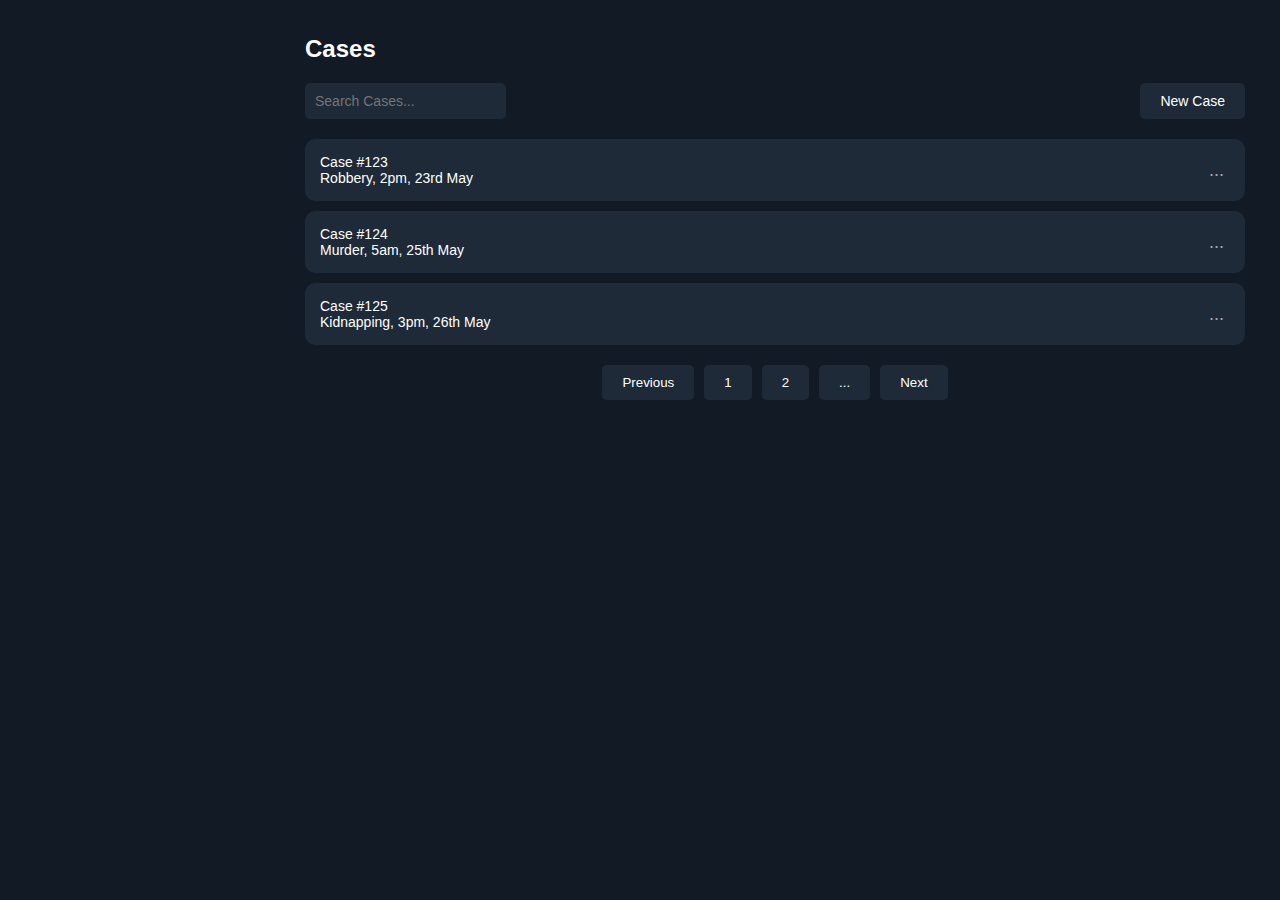
==== src/components/cases/index.html @ 465f3eac "feat: cases" ====
<!DOCTYPE html>
<html lang="en">
<head>
    <meta charset="UTF-8">
    <meta name="viewport" content="width=device-width, initial-scale=1.0">
    <link href="https://cdnjs.cloudflare.com/ajax/libs/font-awesome/5.15.4/css/all.min.css" rel="stylesheet">
    <link rel="stylesheet" href="style.css"> <!-- Assuming style.css is also served correctly -->
    <title>Cases Section</title>
</head>
<body>
    <!-- Sidebar placeholder where the sidebar content will be injected -->
    <div id="sidebar"></div>

    <div class="content">
        <div class="header">
            <h1>Cases</h1>
        </div>
        <div class="search-container">
            <input type="text" placeholder="Search Cases...">
            <button class="new-case-btn">New Case</button>
        </div>
        <div class="case-list">
            <div class="case">
                <div>Case #123 <br> Robbery, 2pm, 23rd May</div>
                <button>...</button>
            </div>
            <div class="case">
                <div>Case #124 <br> Murder, 5am, 25th May</div>
                <button>...</button>
            </div>
            <div class="case">
                <div>Case #125 <br> Kidnapping, 3pm, 26th May</div>
                <button>...</button>
            </div>
        </div>
        <div class="pagination">
            <button>Previous</button>
            <button>1</button>
            <button>2</button>
            <button>...</button>
            <button>Next</button>
        </div>
    </div>

    <script src="components/cases/script.js"></script> 
</body>
</html>
---- src/components/cases/style.css ----
body {
    font-family: Arial, sans-serif;
    background-color: #121a26;
    color: #ffffff;
    margin: 0;
    padding: 15px;
}

.content {
    margin-left: 270px;
    padding: 20px;
}

.header {
    display: flex;
    justify-content: space-between;
    align-items: center;
    margin-bottom: 20px;
}

.header h1 {
    font-size: 24px;
    margin: 0;
}

.search-container {
    display: flex;
    justify-content: space-between;
    margin-top: 10px;
}

.search-container input {
    padding: 10px;
    border: none;
    border-radius: 5px;
    background-color: #1e2a38;
    color: #ffffff;
    font-size: 14px;
}

.case-list {
    margin-top: 20px;
}

.case {
    display: flex;
    justify-content: space-between;
    align-items: center;
    padding: 15px;
    background-color: #1e2a38;
    margin-bottom: 10px;
    border-radius: 10px;
}

.case div {
    font-size: 14px;
}

.case button {
    background: none;
    border: none;
    color: #aaa;
    font-size: 18px;
    cursor: pointer;
}

.case button:hover {
    color: #fff;
}

.new-case-btn {
    background-color: #1e2a38;
    color: #ffffff;
    border: none;
    border-radius: 5px;
    padding: 10px 20px;
    cursor: pointer;
    font-size: 14px;
    transition: background-color 0.3s ease;
}

.new-case-btn:hover {
    background-color: #1e2a38;
}

.pagination {
    display: flex;
    justify-content: center;
    align-items: center;
    margin-top: 20px;
}

.pagination button {
    background-color: #1e2a38;
    color: #fff;
    border: none;
    margin: 0 5px;
    padding: 10px 20px;
    border-radius: 5px;
    cursor: pointer;
}

.pagination button:hover {
    background-color: #2a3b4d;
}
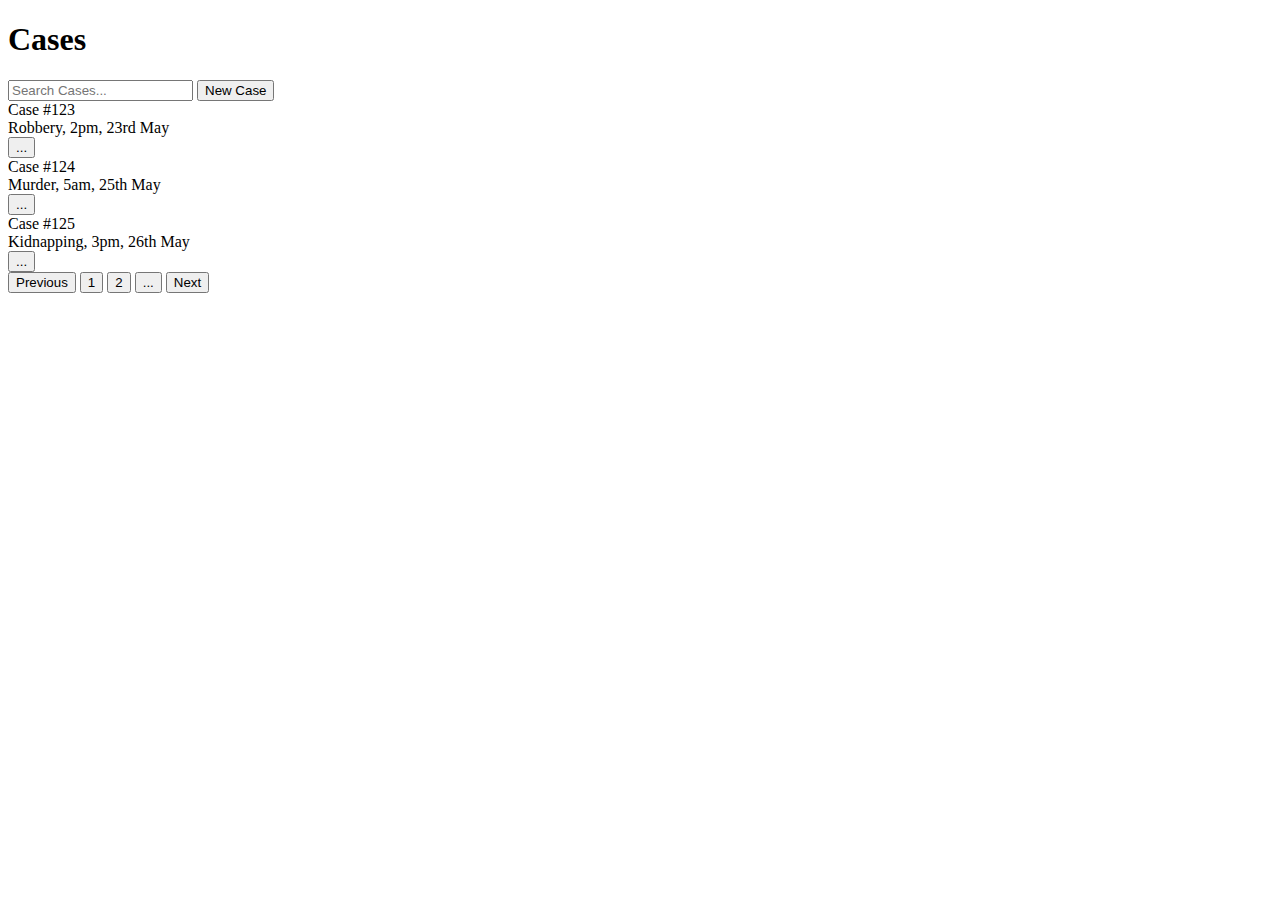
==== commit 620e5711: "fix: router" ====
--- a/src/components/cases/index.html
+++ b/src/components/cases/index.html
@@ -4,7 +4,7 @@
     <meta charset="UTF-8">
     <meta name="viewport" content="width=device-width, initial-scale=1.0">
     <link href="https://cdnjs.cloudflare.com/ajax/libs/font-awesome/5.15.4/css/all.min.css" rel="stylesheet">
-    <link rel="stylesheet" href="style.css"> <!-- Assuming style.css is also served correctly -->
+    <link rel="stylesheet" href="components/cases/style.css"> <!-- Assuming style.css is also served correctly -->
     <title>Cases Section</title>
 </head>
 <body>
